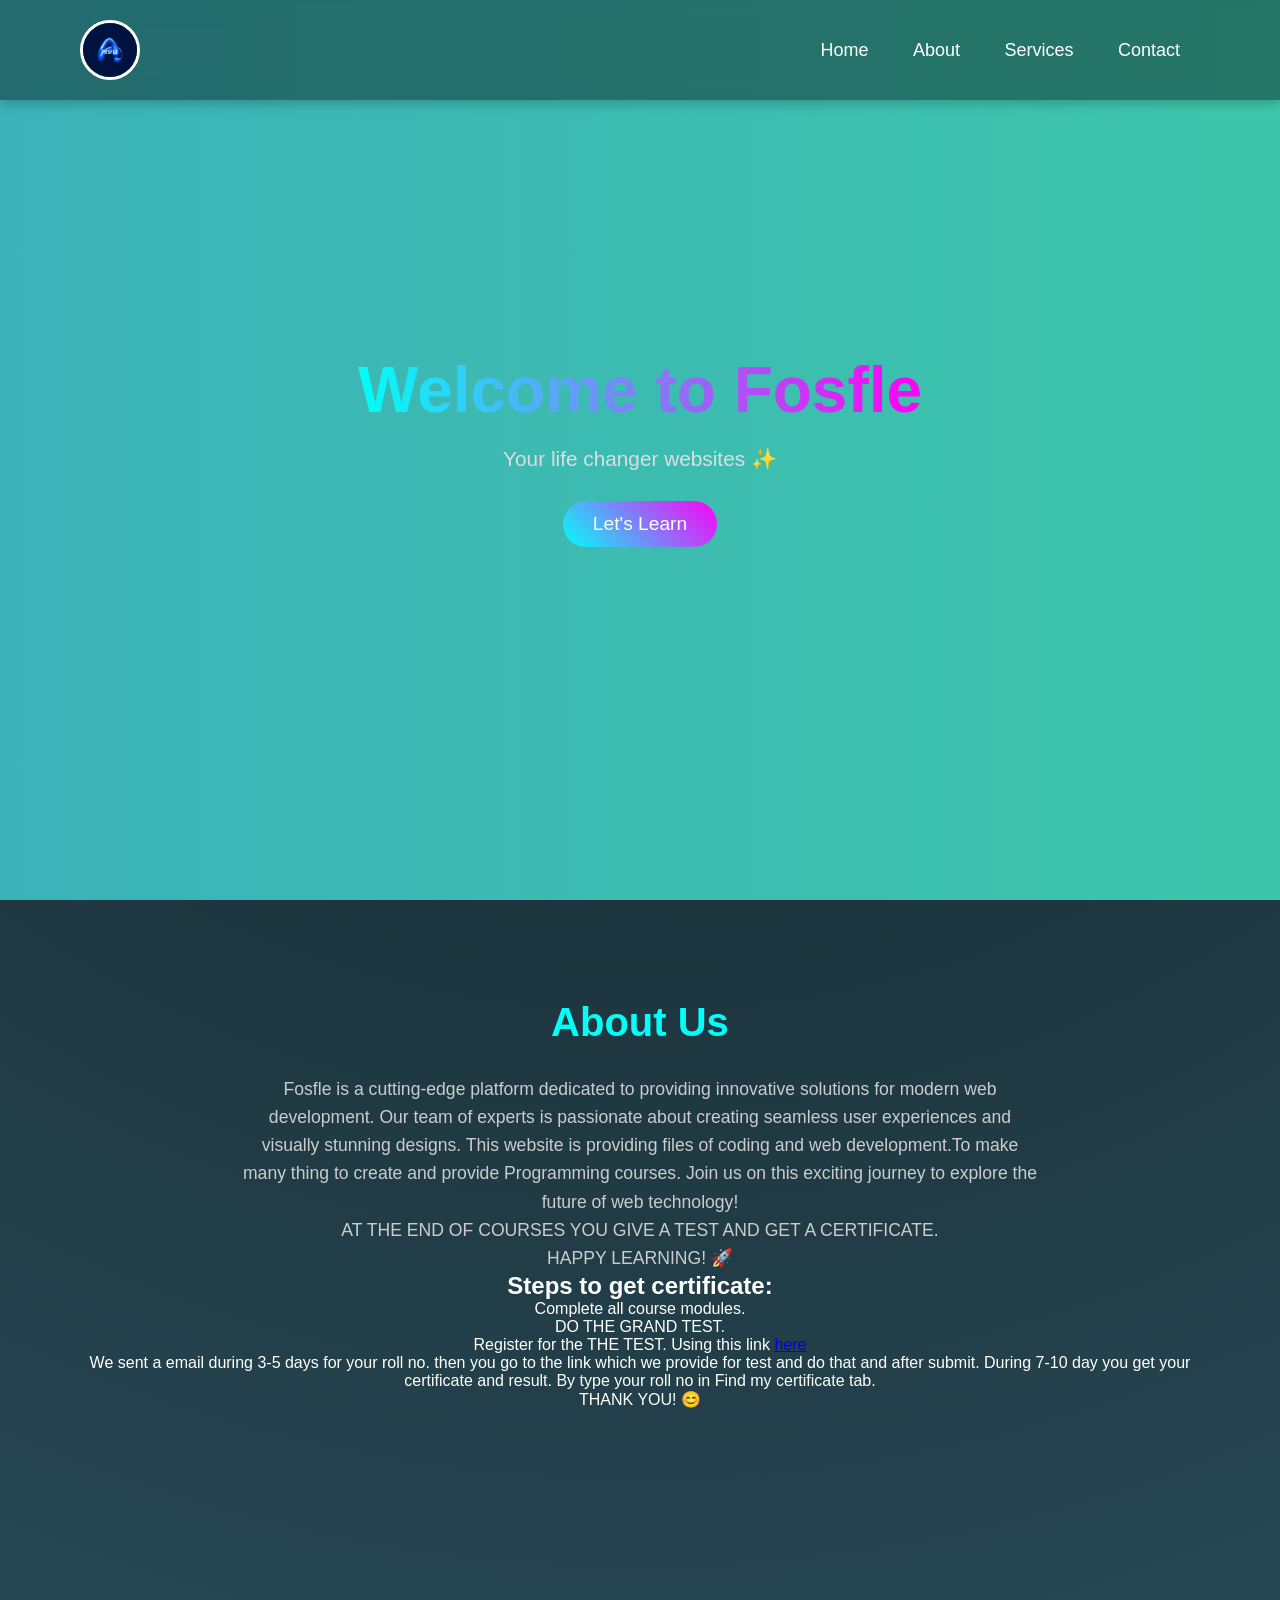
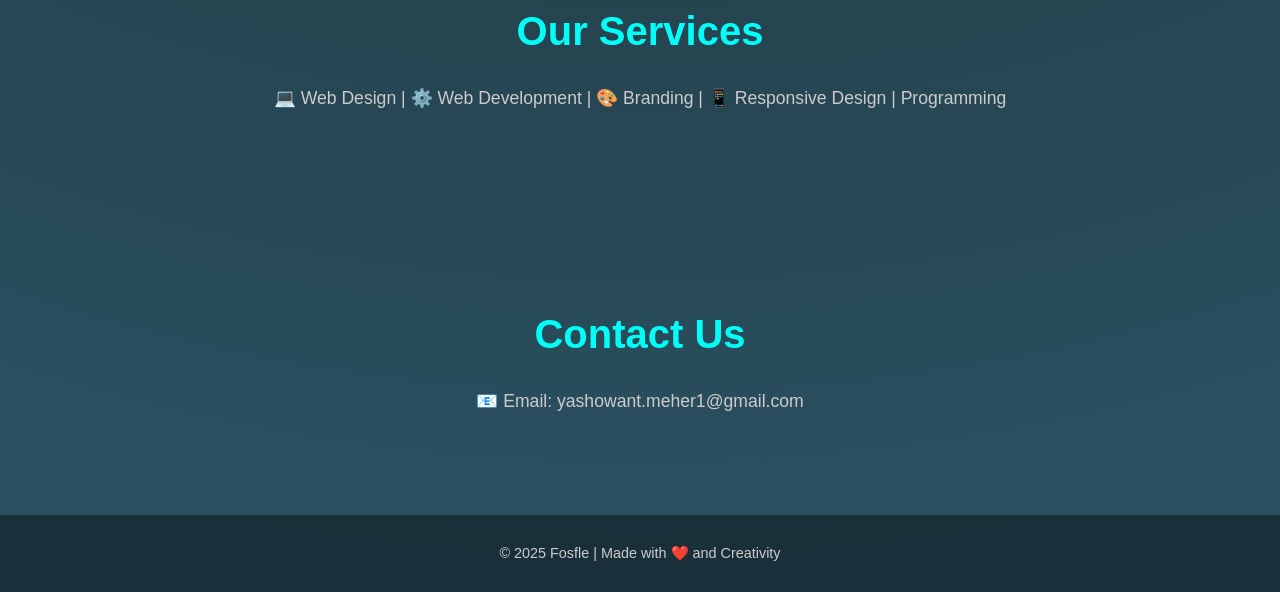
==== index.html @ fc45adf3 "Add files via upload" ====
<!DOCTYPE html>
<html lang="en">
  <head>
    <link rel="icon" type="image/png" href="download.png">
    <meta charset="UTF-8" />
    <meta name="viewport" content="width=device-width, initial-scale=1.0" />
    <title>Fosfle</title>

    <style>
      /* ==== RESET ==== */
      * {
        margin: 0;
        padding: 0;
        box-sizing: border-box;
        font-family: "Poppins", sans-serif;
      }

      body {
        color: white;
        overflow-x: hidden;
        background: radial-gradient(circle at top, #0f2027, #203a43, #2c5364);
      }

      /* ==== ANIMATED BACKGROUND ==== */
      .bg-animation {
        position: fixed;
        top: 0;
        left: 0;
        width: 100%;
        height: 100%;
        z-index: -1;
        background: linear-gradient(270deg, #ff6ec4, #7873f5, #42e695, #3bb2b8);
        background-size: 800% 800%;
        animation: gradientFlow 12s ease infinite;
      }

      @keyframes gradientFlow {
        0% {
          background-position: 0% 50%;
        }
        50% {
          background-position: 100% 50%;
        }
        100% {
          background-position: 0% 50%;
        }
      }

      /* ==== HEADER ==== */
      header {
        display: flex;
        justify-content: space-between;
        align-items: center;
        padding: 20px 80px;
        position: fixed;
        width: 100%;
        background: rgba(0, 0, 0, 0.4);
        backdrop-filter: blur(10px);
        z-index: 10;
        box-shadow: 0 4px 10px rgba(0, 0, 0, 0.2);
      }

      header img {
        width: 60px;
        height: 60px;
        border-radius: 50%;
        border: 3px solid #fff;
        animation: logoSpin 20s linear infinite alternate;
      }

      @keyframes logoSpin {
        from {
          transform: rotate(0deg);
        }
        to {
          transform: rotate(1800deg);
        }
      }

      nav a {
        text-decoration: none;
        color: white;
        margin: 0 20px;
        font-size: 18px;
        position: relative;
        transition: 0.3s;
      }

      nav a::after {
        content: "";
        position: absolute;
        width: 0%;
        height: 3px;
        background: #00fff7;
        bottom: -5px;
        left: 0;
        transition: 0.3s;
      }

      nav a:hover::after {
        width: 100%;
      }

      nav a:hover {
        color: #00fff7;
      }

      /* ==== HERO SECTION ==== */
      .hero {
        height: 100vh;
        display: flex;
        align-items: center;
        justify-content: center;
        flex-direction: column;
        text-align: center;
        padding: 0 20px;
        animation: fadeIn 2s ease;
      }

      .hero h1 {
        font-size: 4rem;
        background: linear-gradient(90deg, #00fff7, #ff00f7);
        -webkit-background-clip: text;
        background-clip: text;
        -webkit-text-fill-color: transparent;
        animation: glow 2s ease-in-out infinite alternate;
      }

      @keyframes glow {
        from {
          text-shadow: 0 0 20px #00fff7;
        }
        to {
          text-shadow: 0 0 40px #ff00f7;
        }
      }

      .hero p {
        font-size: 1.3rem;
        margin-top: 20px;
        color: #ddd;
      }

      .btn {
        margin-top: 30px;
        padding: 12px 30px;
        background: linear-gradient(45deg, #00fff7, #ff00f7);
        border: none;
        border-radius: 50px;
        cursor: pointer;
        font-size: 1.2rem;
        color: white;
        transition: 0.4s;
      }

      .btn:hover {
        transform: scale(1.1);
        box-shadow: 0 0 25px #00fff7;
      }

      /* ==== SECTION CONTENT ==== */
      section {
        padding: 100px 80px;
        text-align: center;
      }

      section h2 {
        font-size: 2.5rem;
        margin-bottom: 30px;
        color: #00fff7;
      }

      section p {
        color: #ccc;
        font-size: 1.1rem;
        max-width: 800px;
        margin: auto;
        line-height: 1.6;
      }

      /* ==== FOOTER ==== */
      footer {
        padding: 30px;
        text-align: center;
        background: rgba(0, 0, 0, 0.4);
        color: #ccc;
        font-size: 0.9rem;
      }
    </style>
  </head>
  <body>
    <div class="bg-animation"></div>

    <header>
      <img
        src="FOSFLE.png"
        alt="Logo"
      />
      <nav>
        <a href="#home">Home</a>
        <a href="#about">About</a>
        <a href="#services">Services</a>
        <a href="#contact">Contact</a>
      </nav>
    </header>

    <div class="hero" id="home">
      <h1>Welcome to Fosfle</h1>
      <p>Your life changer websites ✨</p>
      <button class="btn" onclick="lets()">Let's Learn</button>

      <script>
      function lets() {
        // Adjust the path depending on where 'book_index.html' is located
        const confirmation = confirm("welcome to Fosfle! Do you want to proceed to the home page?");
        if (confirmation) {
          window.location.href = "Book_index.html"; // Ensure this path is correct
        }
      }
    </script>

    </div>

    <section id="about">
      <h2>About Us</h2>
      <p>
        Fosfle is a cutting-edge platform dedicated to providing innovative
        solutions for modern web development. Our team of experts is passionate
        about creating seamless user experiences and visually stunning designs.
        This website is providing files of coding and web development.To make
        many thing to create and provide Programming courses. Join us on this
        exciting journey to explore the future of web technology!<br />
        AT THE END OF COURSES YOU GIVE A TEST AND GET A CERTIFICATE.
        <br />
        HAPPY LEARNING! 🚀
        <br />
        <h1>Steps to get certificate:</h1>
          Complete all course modules.<br />
          DO THE GRAND TEST.<br />
          Register for the THE TEST. Using this link <a href="index.html">here</a><br />
          We sent a email during 3-5 days for your roll no. then you go to the link which we provide for test and do that and after submit. During 7-10 day you get your certificate and result. By type your roll no in Find my certificate tab.
        <br />
        THANK YOU! 😊
      </p>
    </section>

    <section id="services">
      <h2>Our Services</h2>
      <p>
        💻 Web Design | ⚙️ Web Development | 🎨 Branding | 📱 Responsive Design
        | Programming
      </p>
    </section>

    <section id="contact">
      <h2>Contact Us</h2>
      <p>📧 Email: yashowant.meher1@gmail.com</p>
    </section>

    <footer>&copy; 2025 Fosfle | Made with ❤️ and Creativity</footer>
  </body>
</html>
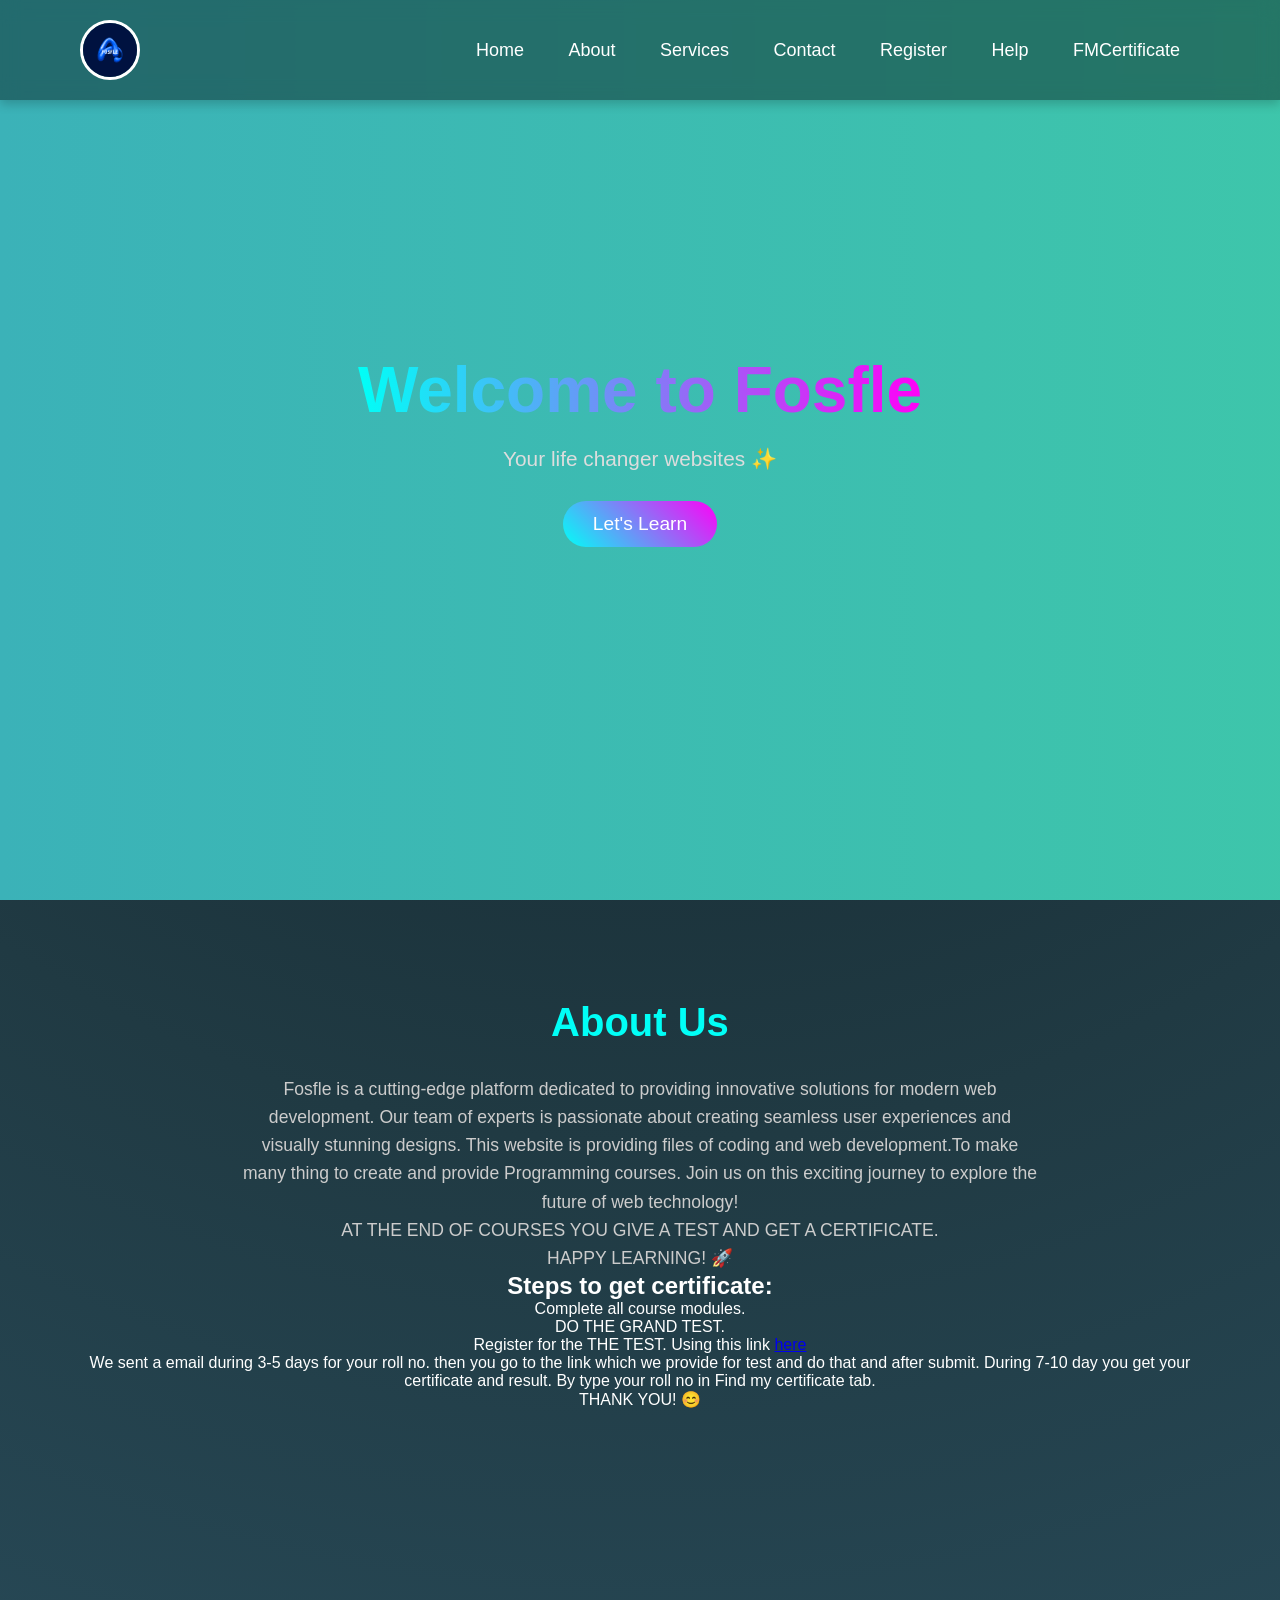
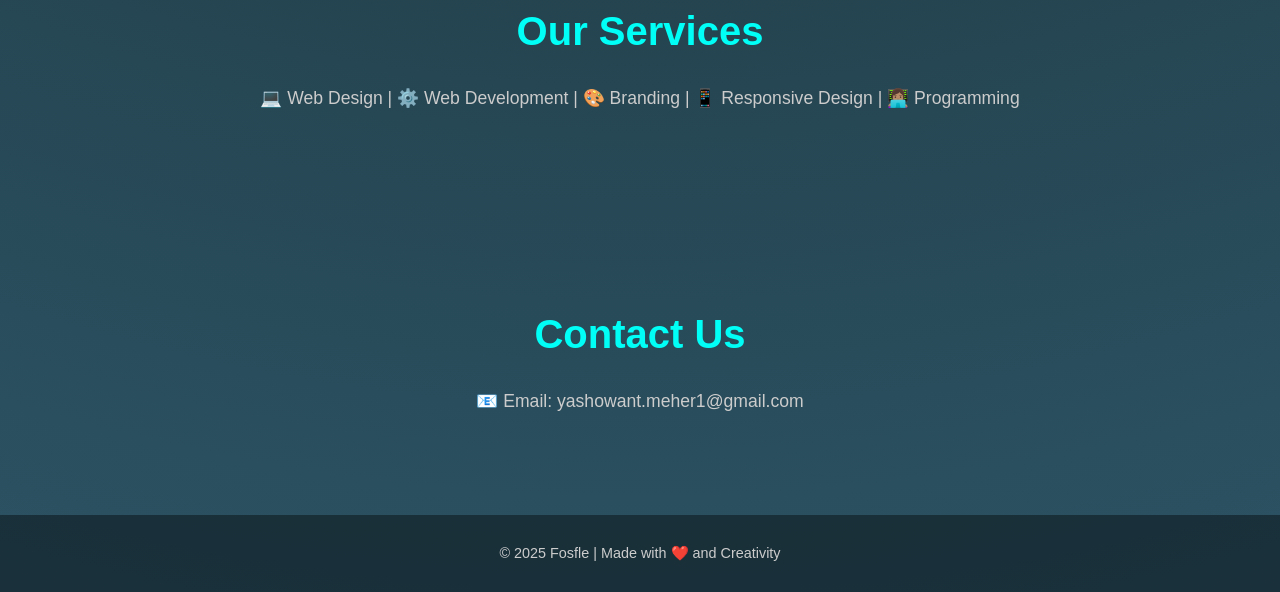
==== commit 8dad2c30: "Add files via upload" ====
--- a/index.html
+++ b/index.html
@@ -201,6 +201,9 @@
         <a href="#about">About</a>
         <a href="#services">Services</a>
         <a href="#contact">Contact</a>
+        <a href="register.html">Register</a>
+        <a href="help.html">Help</a>
+        <a href="find.html">FMCertificate</a>
       </nav>
     </header>
 
@@ -210,6 +213,7 @@
       <button class="btn" onclick="lets()">Let's Learn</button>
 
       <script>
+
       function lets() {
         // Adjust the path depending on where 'book_index.html' is located
         const confirmation = confirm("welcome to Fosfle! Do you want to proceed to the home page?");
@@ -237,7 +241,7 @@
         <h1>Steps to get certificate:</h1>
           Complete all course modules.<br />
           DO THE GRAND TEST.<br />
-          Register for the THE TEST. Using this link <a href="index.html">here</a><br />
+          Register for the THE TEST. Using this link <a href="register.html">here</a><br />
           We sent a email during 3-5 days for your roll no. then you go to the link which we provide for test and do that and after submit. During 7-10 day you get your certificate and result. By type your roll no in Find my certificate tab.
         <br />
         THANK YOU! 😊
@@ -248,7 +252,7 @@
       <h2>Our Services</h2>
       <p>
         💻 Web Design | ⚙️ Web Development | 🎨 Branding | 📱 Responsive Design
-        | Programming
+        | 👩🏽‍💻 Programming
       </p>
     </section>
 
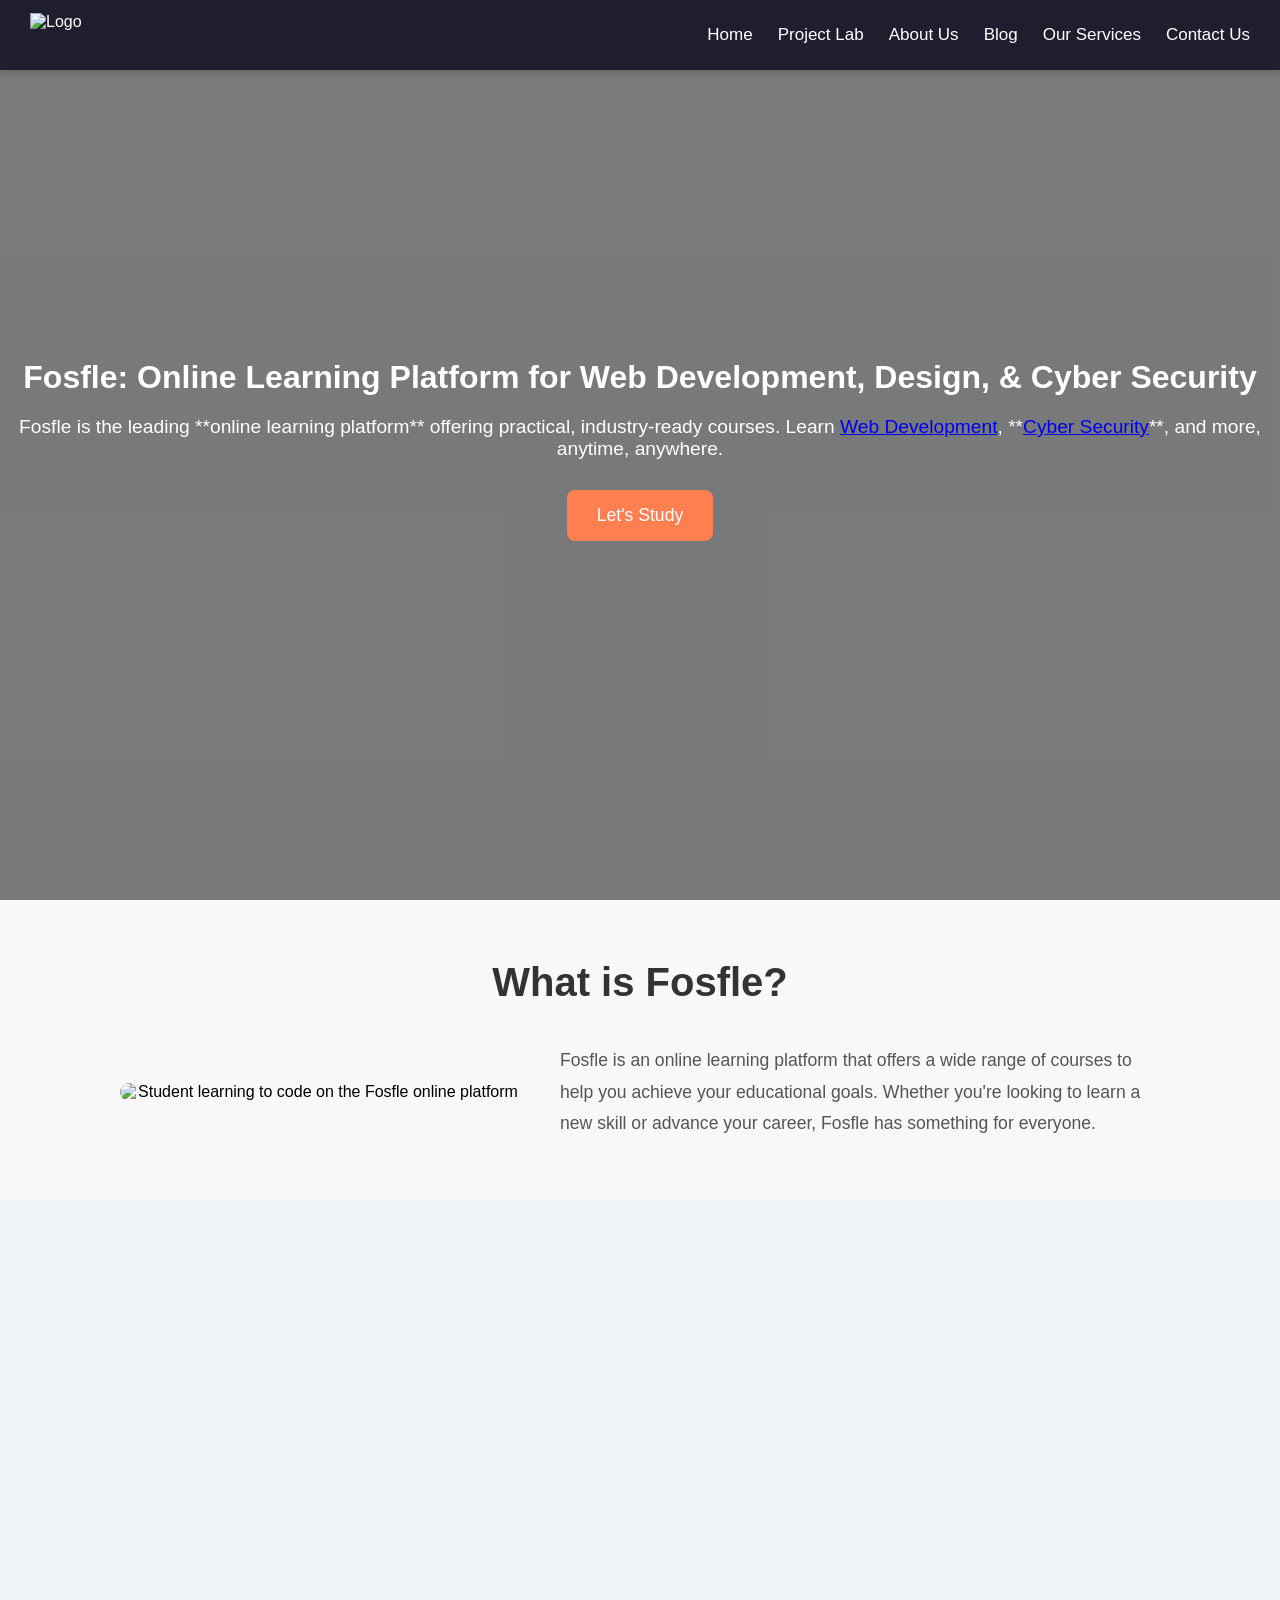
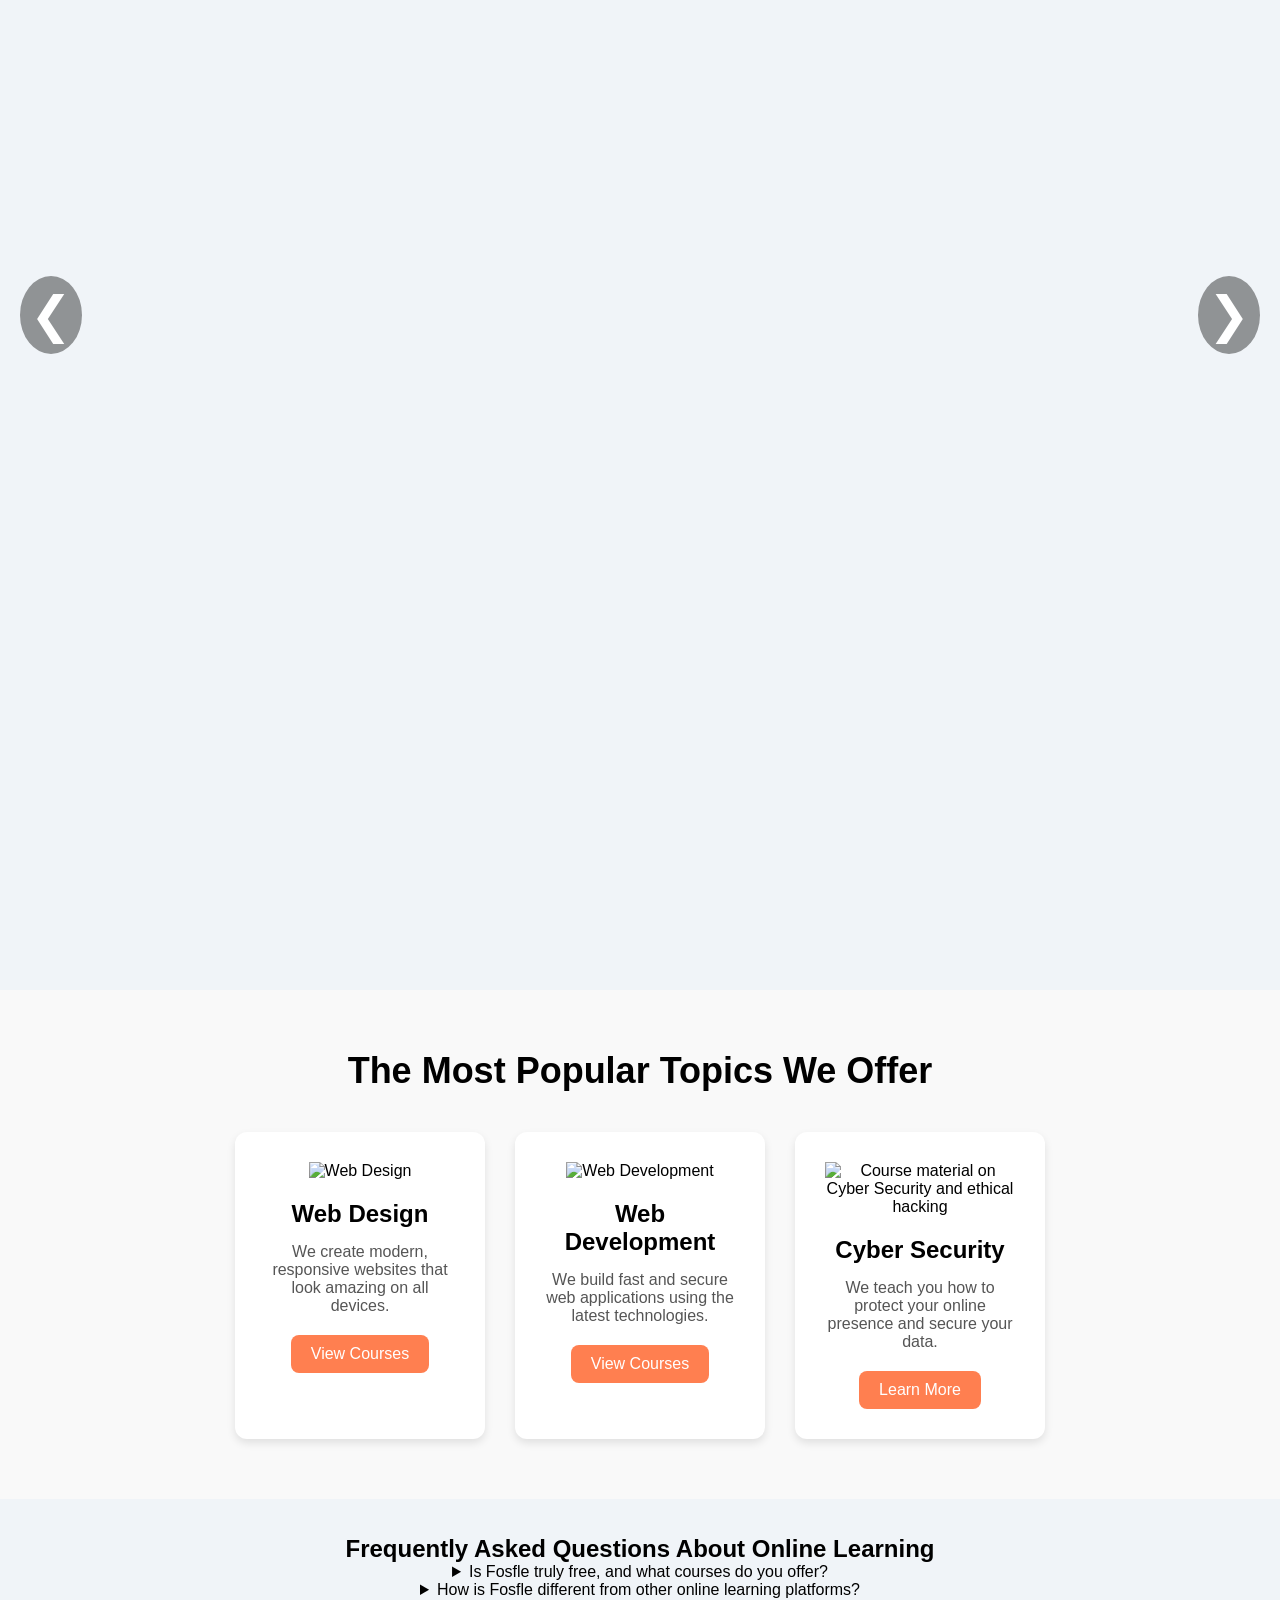
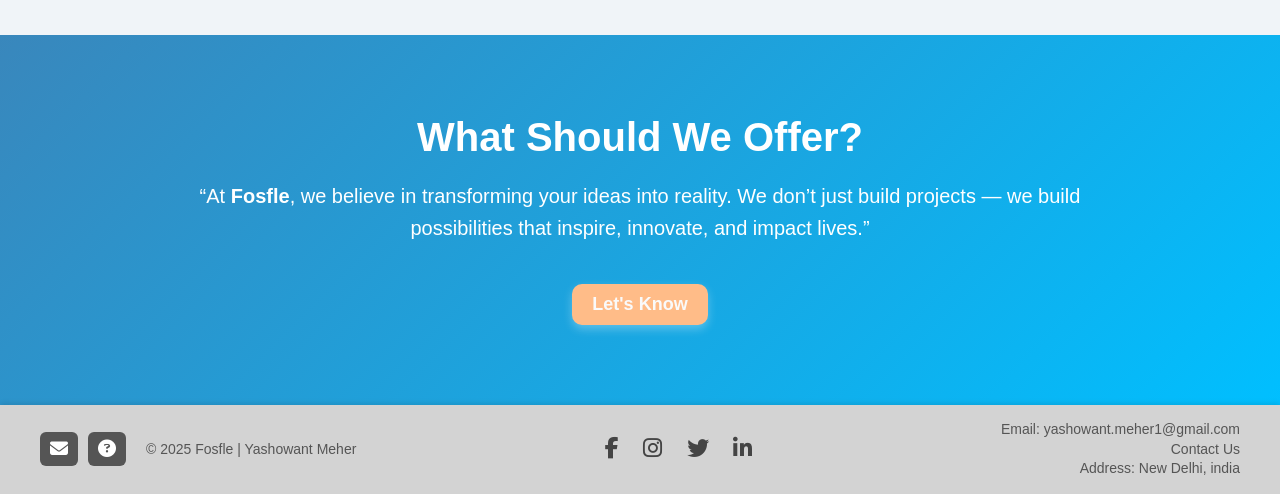
==== commit 105c4835: "Add files via upload" ====
--- a/index.html
+++ b/index.html
@@ -1,266 +1,507 @@
 <!DOCTYPE html>
 <html lang="en">
-  <head>
-    <link rel="icon" type="image/png" href="download.png">
+ <head>
     <meta charset="UTF-8" />
     <meta name="viewport" content="width=device-width, initial-scale=1.0" />
-    <title>Fosfle</title>
-
-    <style>
-      /* ==== RESET ==== */
-      * {
-        margin: 0;
-        padding: 0;
-        box-sizing: border-box;
-        font-family: "Poppins", sans-serif;
+    <title>
+      Fosfle – Online Learning Platform | Learn Anything, Anywhere
+    </title>
+    <meta
+      name="description"
+      content="Fosfle is an online learning platform offering web design, web development, cyber security, tech learning and more. Learn anything, anywhere, anytime."
+    />
+    <meta
+      name="keywords"
+      content="Fosfle, online learning, web design, development, cyber security, study online, learn coding, free courses"
+    />
+    <meta name="author" content="Yashowant Meher" />
+
+    <link rel="canonical" href="https://fosfle.netlify.app/" />
+
+    <meta property="og:type" content="website" />
+    <meta property="og:title" content="Fosfle – Online Learning Platform" />
+    <meta
+      property="og:description"
+      content="Explore top learning topics like Web Design, Web Development and Cyber Security. Learn from anywhere with Fosfle."
+    />
+    <meta property="og:url" content="https://fosfle.netlify.app/" />
+    <meta
+      property="og:image"
+      content="https://fosfle.netlify.app/img/download.png"
+    />
+
+    <meta name="twitter:card" content="summary_large_image" />
+    <meta name="twitter:title" content="Fosfle – Online Learning Platform" />
+    <meta
+      name="twitter:description"
+      content="Learn anything, anywhere, anytime with Fosfle."
+    />
+    <meta
+      name="twitter:image"
+      content="https://fosfle.netlify.app/img/download.png"
+    />
+
+    <meta http-equiv="x-dns-prefetch-control" content="on" />
+    <link rel="preconnect" href="https://fonts.googleapis.com" />
+    <link rel="preconnect" href="https://cdnjs.cloudflare.com" />
+    <link rel="dns-prefetch" href="https://fonts.googleapis.com" />
+    <link rel="dns-prefetch" href="https://cdnjs.cloudflare.com" />
+
+    <link rel="preload" as="image" href="/img/19832.jpg" />
+
+    <link
+      rel="icon"
+      type="image/png"
+      href="https://fosfle.netlify.app/img/download.png"
+      sizes="32x32"
+    />
+    <link
+      rel="apple-touch-icon"
+      href="https://fosfle.netlify.app/img/download.png"
+    />
+    <link
+      rel="shortcut icon"
+      href="https://fosfle.netlify.app/img/download.png"
+    />
+
+    <script type="application/ld+json">
+      {
+        "@context": "https://schema.org",
+        "@graph": [
+          {
+            "@type": "Organization",
+            /* FIX: Added a unique ID. This lets other schema 
+              on other pages refer back to this Organization.
+            */
+            "@id": "https://fosfle.netlify.app/#organization",
+            "name": "Fosfle",
+            "url": "https://fosfle.netlify.app/",
+            "logo": "https://fosfle.netlify.app/img/download.png",
+            "description": "Fosfle is an online learning platform offering courses in web design, web development, cyber security and technology.",
+            
+            /* FIX: Changed to a professional email. If you don't have a custom
+              domain email, this is still better than a gmail.com address for an org.
+              If you get a custom domain, update this.
+            */
+            "email": "yashowant.meher1@gmail.com",
+            "address": {
+              "@type": "PostalAddress",
+              "addressLocality": "New Delhi",
+              "addressCountry": "India"
+            },
+            
+            /* FIX: Replaced placeholder/broken links with actual,
+              consistent profile URLs. You MUST create these profiles.
+              If you don't have one, remove the line.
+            */
+            "sameAs": [
+              "https://facebook.com/fosfle",
+              "https://instagram.com/fosfle",
+              "https://twitter.com/fosfle",
+              "https://linkedin.com/company/fosfle",
+              "https://youtube.com/@Luraxbroreal"
+            ]
+          },
+          {
+            "@type": "WebSite",
+            "name": "Fosfle",
+            "url": "https://fosfle.netlify.app/",
+            /* This tells Google your site's main publisher is the Organization defined above */
+            "publisher": {
+              "@id": "https://fosfle.netlify.app/#organization"
+            },
+            "potentialAction": {
+              "@type": "SearchAction",
+              "target": "https://fosfle.netlify.app/?q={search_term_string}",
+              "query-input": "required name=search_term_string"
+            }
+          },
+          {
+            "@type": "ItemList",
+            "name": "Fosfle Course List",
+            "itemListElement": [
+              {
+                "@type": "Course",
+                "name": "Web Design",
+                "description": "Learn modern, responsive web design skills.",
+                "provider": {
+                  "@type": "Organization",
+                  "name": "Fosfle"
+                }
+              },
+              {
+                "@type": "Course",
+                "name": "Web Development",
+                "description": "Master full-stack development using latest technologies.",
+                "provider": {
+                  "@type": "Organization",
+                  "name": "Fosfle"
+                }
+              },
+              {
+                "@type": "Course",
+                "name": "Cyber Security",
+                "description": "Learn ethical security techniques to protect online data.",
+                "provider": {
+                  "@type": "Organization",
+                  "name": "Fosfle"
+                }
+              }
+            ]
+          },
+          {
+            "@type": "FAQPage",
+            "mainEntity": [
+              {
+                "@type": "Question",
+                "name": "Is Fosfle truly free, and what courses do you offer?",
+                "acceptedAnswer": {
+                  "@type": "Answer",
+                  "text": "Fosfle offers a variety of free introductory courses, with advanced certification programs available for a fee. Our core curriculum focuses on job-ready skills in Web Development, Cyber Security, and UI/UX Design."
+                }
+              },
+              {
+                "@type": "Question",
+                "name": "How is Fosfle different from other online learning platforms?",
+                "acceptedAnswer": {
+                  "@type": "Answer",
+                  "text": "We differentiate ourselves through project-based learning and personalized mentorship from industry experts. Our course material is updated frequently to ensure students learn the most current, in-demand technologies."
+                }
+              },
+              {
+                "@type": "Question",
+                "name": "What career support does Fosfle provide?",
+                "acceptedAnswer": {
+                  "@type": "Answer",
+                  "text": "Fosfle provides resume and portfolio reviews, mock interviews, and career guidance to help our graduates secure roles in their desired tech fields."
+                }
+              },
+              {
+                "@type": "Question",
+                "name": "Are the courses self-paced or scheduled?",
+                "acceptedAnswer": {
+                  "@type": "Answer",
+                  "text": "All Fosfle courses are self-paced, allowing you to learn anytime, anywhere. However, we offer scheduled live sessions and deadlines for certain advanced bootcamp tracks to maintain structure and accountability."
+                }
+              }
+            ]
+          }
+        ]
       }
-
-      body {
-        color: white;
-        overflow-x: hidden;
-        background: radial-gradient(circle at top, #0f2027, #203a43, #2c5364);
-      }
-
-      /* ==== ANIMATED BACKGROUND ==== */
-      .bg-animation {
-        position: fixed;
-        top: 0;
-        left: 0;
-        width: 100%;
-        height: 100%;
-        z-index: -1;
-        background: linear-gradient(270deg, #ff6ec4, #7873f5, #42e695, #3bb2b8);
-        background-size: 800% 800%;
-        animation: gradientFlow 12s ease infinite;
-      }
-
-      @keyframes gradientFlow {
-        0% {
-          background-position: 0% 50%;
-        }
-        50% {
-          background-position: 100% 50%;
-        }
-        100% {
-          background-position: 0% 50%;
-        }
-      }
-
-      /* ==== HEADER ==== */
-      header {
-        display: flex;
-        justify-content: space-between;
-        align-items: center;
-        padding: 20px 80px;
-        position: fixed;
-        width: 100%;
-        background: rgba(0, 0, 0, 0.4);
-        backdrop-filter: blur(10px);
-        z-index: 10;
-        box-shadow: 0 4px 10px rgba(0, 0, 0, 0.2);
-      }
-
-      header img {
-        width: 60px;
-        height: 60px;
-        border-radius: 50%;
-        border: 3px solid #fff;
-        animation: logoSpin 20s linear infinite alternate;
-      }
-
-      @keyframes logoSpin {
-        from {
-          transform: rotate(0deg);
-        }
-        to {
-          transform: rotate(1800deg);
-        }
-      }
-
-      nav a {
-        text-decoration: none;
-        color: white;
-        margin: 0 20px;
-        font-size: 18px;
-        position: relative;
-        transition: 0.3s;
-      }
-
-      nav a::after {
-        content: "";
-        position: absolute;
-        width: 0%;
-        height: 3px;
-        background: #00fff7;
-        bottom: -5px;
-        left: 0;
-        transition: 0.3s;
-      }
-
-      nav a:hover::after {
-        width: 100%;
-      }
-
-      nav a:hover {
-        color: #00fff7;
-      }
-
-      /* ==== HERO SECTION ==== */
-      .hero {
-        height: 100vh;
-        display: flex;
-        align-items: center;
-        justify-content: center;
-        flex-direction: column;
-        text-align: center;
-        padding: 0 20px;
-        animation: fadeIn 2s ease;
-      }
-
-      .hero h1 {
-        font-size: 4rem;
-        background: linear-gradient(90deg, #00fff7, #ff00f7);
-        -webkit-background-clip: text;
-        background-clip: text;
-        -webkit-text-fill-color: transparent;
-        animation: glow 2s ease-in-out infinite alternate;
-      }
-
-      @keyframes glow {
-        from {
-          text-shadow: 0 0 20px #00fff7;
-        }
-        to {
-          text-shadow: 0 0 40px #ff00f7;
-        }
-      }
-
-      .hero p {
-        font-size: 1.3rem;
-        margin-top: 20px;
-        color: #ddd;
-      }
-
-      .btn {
-        margin-top: 30px;
-        padding: 12px 30px;
-        background: linear-gradient(45deg, #00fff7, #ff00f7);
-        border: none;
-        border-radius: 50px;
-        cursor: pointer;
-        font-size: 1.2rem;
-        color: white;
-        transition: 0.4s;
-      }
-
-      .btn:hover {
-        transform: scale(1.1);
-        box-shadow: 0 0 25px #00fff7;
-      }
-
-      /* ==== SECTION CONTENT ==== */
-      section {
-        padding: 100px 80px;
-        text-align: center;
-      }
-
-      section h2 {
-        font-size: 2.5rem;
-        margin-bottom: 30px;
-        color: #00fff7;
-      }
-
-      section p {
-        color: #ccc;
-        font-size: 1.1rem;
-        max-width: 800px;
-        margin: auto;
-        line-height: 1.6;
-      }
-
-      /* ==== FOOTER ==== */
-      footer {
-        padding: 30px;
-        text-align: center;
-        background: rgba(0, 0, 0, 0.4);
-        color: #ccc;
-        font-size: 0.9rem;
-      }
-    </style>
+    </script>
+
+    <link rel="stylesheet" href="indexstyle.css" />
   </head>
   <body>
-    <div class="bg-animation"></div>
-
-    <header>
-      <img
-        src="FOSFLE.png"
-        alt="Logo"
-      />
-      <nav>
-        <a href="#home">Home</a>
-        <a href="#about">About</a>
-        <a href="#services">Services</a>
-        <a href="#contact">Contact</a>
-        <a href="register.html">Register</a>
-        <a href="help.html">Help</a>
-        <a href="find.html">FMCertificate</a>
-      </nav>
-    </header>
-
-    <div class="hero" id="home">
-      <h1>Welcome to Fosfle</h1>
-      <p>Your life changer websites ✨</p>
-      <button class="btn" onclick="lets()">Let's Learn</button>
-
-      <script>
-
-      function lets() {
-        // Adjust the path depending on where 'book_index.html' is located
-        const confirmation = confirm("welcome to Fosfle! Do you want to proceed to the home page?");
-        if (confirmation) {
-          window.location.href = "Book_index.html"; // Ensure this path is correct
-        }
-      }
-    </script>
-
+    <link
+      rel="stylesheet"
+      href="https://cdnjs.cloudflare.com/ajax/libs/font-awesome/6.6.0/css/all.min.css"
+    />
+
+    <nav class="navbar">
+      <div class="nav-left">
+        <img src="/img/download.png" alt="Logo" class="logo" />
+      </div>
+
+      <div class="nav-right">
+        <ul class="nav-links" id="nav-links">
+          <li><a href="index.html">Home</a></li>
+          <li><a href="/project/projectlab.html">Project Lab</a></li>
+          <li><a href="/menue/aboutus.html">About Us</a></li>
+          <li><a href="/blog/blog1.html">Blog</a></li>
+          <li><a href="/menue/services.html">Our Services</a></li>
+          <li><a href="/menue/contact.html">Contact Us</a></li>
+        </ul>
+
+        <div class="hamburger" id="hamburger">
+          <span></span>
+          <span></span>
+          <span></span>
+        </div>
+      </div>
+    </nav>
+
+    <!-- Hero Section -->
+    <section class="hero">
+      <div class="hero-content">
+        <h1>
+          Fosfle: Online Learning Platform for Web Development, Design, & Cyber
+          Security
+        </h1>
+        <p>
+          Fosfle is the leading **online learning platform** offering practical,
+          industry-ready courses. Learn
+          <a href="/menue/services.html">Web Development</a>, **<a
+            href="/menue/services.html"
+            >Cyber Security</a
+          >**, and more, anytime, anywhere.
+        </p>
+        <a href="/menue/find.html" class="hero-button">Let's Study</a>
+      </div>
+    </section>
+
+    <section class="info-section">
+      <div class="info-content">
+        <h2 class="firsth">What is Fosfle?</h2>
+        <div class="info-body">
+          <img
+            src="/img/19832.jpg"
+            alt="Student learning to code on the Fosfle online platform"
+            class="info-image"
+          />
+          <p class="para1">
+            Fosfle is an online learning platform that offers a wide range of
+            courses to help you achieve your educational goals. Whether you're
+            looking to learn a new skill or advance your career, Fosfle has
+            something for everyone.
+          </p>
+        </div>
+      </div>
+    </section>
+
+<script>
+document.addEventListener("DOMContentLoaded", () => {
+
+  let track = document.querySelector('.slider-track');
+  let slides = document.querySelectorAll('.slide');
+  let images = document.querySelectorAll('.slide img');
+  let index = 0;
+  let total = slides.length;
+
+  /* Move Slider */
+  function moveSlider(i) {
+    track.style.transform = `translateX(-${i * 100}%)`;
+
+    images.forEach((img, num) => {
+      img.style.transform = (num === i)
+        ? "scale(1.05) translateX(0)"
+        : "scale(1) translateX(30px)";
+    });
+  }
+
+  /* Arrow Clicks */
+  document.querySelector('.arrow-right').onclick = () => {
+    index = (index + 1) % total;
+    moveSlider(index);
+  };
+  document.querySelector('.arrow-left').onclick = () => {
+    index = (index - 1 + total) % total;
+    moveSlider(index);
+  };
+
+  /* Autoplay */
+  setInterval(() => {
+    index = (index + 1) % total;
+    moveSlider(index);
+  }, 5000);
+
+  /* Swipe Support */
+  let startX = 0;
+  let endX = 0;
+
+  track.addEventListener("touchstart", e => startX = e.touches[0].clientX);
+  track.addEventListener("touchend", e => {
+    endX = e.changedTouches[0].clientX;
+    if (startX - endX > 50) {
+      index = (index + 1) % total;
+      moveSlider(index);
+    } else if (endX - startX > 50) {
+      index = (index - 1 + total) % total;
+      moveSlider(index);
+    }
+  });
+
+  /* Initial Load */
+  moveSlider(0);
+
+});
+</script>
+
+
+    <!-- Full-Section Slider -->
+<div class="slider-container">
+  <div class="slider-track">
+
+    <div class="slide">
+      <img src="/img/icog.jpg" />
     </div>
 
-    <section id="about">
-      <h2>About Us</h2>
-      <p>
-        Fosfle is a cutting-edge platform dedicated to providing innovative
-        solutions for modern web development. Our team of experts is passionate
-        about creating seamless user experiences and visually stunning designs.
-        This website is providing files of coding and web development.To make
-        many thing to create and provide Programming courses. Join us on this
-        exciting journey to explore the future of web technology!<br />
-        AT THE END OF COURSES YOU GIVE A TEST AND GET A CERTIFICATE.
-        <br />
-        HAPPY LEARNING! 🚀
-        <br />
-        <h1>Steps to get certificate:</h1>
-          Complete all course modules.<br />
-          DO THE GRAND TEST.<br />
-          Register for the THE TEST. Using this link <a href="register.html">here</a><br />
-          We sent a email during 3-5 days for your roll no. then you go to the link which we provide for test and do that and after submit. During 7-10 day you get your certificate and result. By type your roll no in Find my certificate tab.
-        <br />
-        THANK YOU! 😊
-      </p>
+    <div class="slide">
+      <img src="/img/icog2.jpg" />
+    </div>
+
+    <div class="slide">
+      <img src="/img/icog3.jpg" />
+    </div>
+
+  </div>
+
+  <div class="arrow arrow-left">&#10094;</div>
+  <div class="arrow arrow-right">&#10095;</div>
+</div>
+
+
+    <!-- Services Section -->
+    <section
+      id="services"
+      style="padding: 60px 20px; background-color: #f9f9f9"
+    >
+      <div style="max-width: 1200px; margin: auto; text-align: center">
+        <h2 style="font-size: 36px; margin-bottom: 40px">
+          The Most Popular Topics We Offer
+        </h2>
+
+        <div
+          style="
+            display: flex;
+            flex-wrap: wrap;
+            justify-content: center;
+            gap: 30px;
+          "
+        >
+          <!-- Service Card 1 -->
+          <div class="service-card">
+            <img src="/img/webdesign.jpg" alt="Web Design" />
+            <h3>Web Design</h3>
+            <p>
+              We create modern, responsive websites that look amazing on all
+              devices.
+            </p>
+            <a href="/courses/web-design.html" class="learn-more"
+              >View Courses</a
+            >
+          </div>
+
+          <!-- Service Card 2 -->
+          <div class="service-card">
+            <img src="/img/19362653.jpg" alt="Web Development" />
+            <h3>Web Development</h3>
+            <p>
+              We build fast and secure web applications using the latest
+              technologies.
+            </p>
+            <a href="/courses/web-development.html" class="learn-more"
+              >View Courses</a
+            >
+          </div>
+
+          <!-- Service Card 3 -->
+          <div class="service-card">
+            <img
+              src="/img/cyber.jpg"
+              alt="Course material on Cyber Security and ethical hacking"
+            />
+            <h3>Cyber Security</h3>
+            <p>
+              We teach you how to protect your online presence and secure your
+              data.
+            </p>
+            <a href="/menue/aboutus.html" class="learn-more">Learn More</a>
+          </div>
+        </div>
+      </div>
     </section>
 
-    <section id="services">
-      <h2>Our Services</h2>
-      <p>
-        💻 Web Design | ⚙️ Web Development | 🎨 Branding | 📱 Responsive Design
-        | 👩🏽‍💻 Programming
-      </p>
+    <section><br><br></section>
+
+      <!-- FAQ Section -->
+      <section id="faq">
+        <center>
+        <h2>Frequently Asked Questions About Online Learning</h2>
+
+        <details>
+          <summary>
+            Is Fosfle truly free, and what courses do you offer?
+          </summary>
+          <p>
+            Fosfle offers a variety of free introductory courses, with advanced
+            certification programs available for a fee. Our core offerings
+            include **Web Development**, **Cyber Security**, and **UI/UX
+            Design**.
+          </p>
+        </details>
+
+        <details>
+          <summary>
+            How is Fosfle different from other online learning platforms?
+          </summary>
+          <p>
+            We focus on project-based, job-ready skills and offer personalized
+            mentorship. Unlike others, our curriculum is updated quarterly to
+            match the latest industry demands.
+          </p>
+
+          </center>
+        </details>
+      </section>
+
+    <section><br><br></section>
+
+    <!-- What Should We Offer Section -->
+    <section
+      id="offer"
+      style="
+        padding: 80px 20px;
+        background: linear-gradient(135deg, #3987bc, #00bfff);
+        color: white;
+        text-align: center;
+      "
+    >
+      <div style="max-width: 900px; margin: auto">
+        <h2
+          style="
+            font-size: 40px;
+            margin-bottom: 20px;
+            animation: fadeInDown 1s ease;
+          "
+        >
+          What Should We Offer?
+        </h2>
+        <p
+          style="
+            font-size: 20px;
+            line-height: 1.6;
+            margin-bottom: 40px;
+            animation: fadeInUp 1.2s ease;
+          "
+        >
+          “At <strong>Fosfle</strong>, we believe in transforming your ideas
+          into reality. We don’t just build projects — we build possibilities
+          that inspire, innovate, and impact lives.”
+        </p>
+        <a href="/menue/aboutus.html" class="offer-btn">Let's Know</a>
+      </div>
     </section>
 
-    <section id="contact">
-      <h2>Contact Us</h2>
-      <p>📧 Email: yashowant.meher1@gmail.com</p>
-    </section>
-
-    <footer>&copy; 2025 Fosfle | Made with ❤️ and Creativity</footer>
+    <!-- Footer -->
+    <footer>
+      <!-- Left Section -->
+      <div class="footer-left">
+        <a href="/menue/contact.html" class="icon-btn" title="Contact Us">
+          <i class="fas fa-envelope"></i>
+        </a>
+        <a href="/menue/help.html" class="icon-btn" title="Help">
+          <i class="fas fa-circle-question"></i>
+        </a>
+        <p>© 2025 Fosfle | Yashowant Meher</p>
+      </div>
+
+      <!-- Center Section -->
+      <div class="footer-center">
+        <a href="#" title="Facebook"><i class="fab fa-facebook-f"></i></a>
+        <a href="#" title="Instagram"><i class="fab fa-instagram"></i></a>
+        <a href="#" title="Twitter"><i class="fab fa-twitter"></i></a>
+        <a href="#" title="LinkedIn"><i class="fab fa-linkedin-in"></i></a>
+      </div>
+
+      <!-- Right Section -->
+      <div class="footer-right">
+        <p>Email: yashowant.meher1@gmail.com</p>
+        <p>Contact Us</p>
+        <p>Address: New Delhi, india</p>
+      </div>
+    </footer>
+
+    <script src="indexsript.js"></script>
   </body>
 </html>
--- a/indexstyle.css
+++ b/indexstyle.css
@@ -0,0 +1,507 @@
+/* Reset */
+* {
+  margin: 0;
+  padding: 0;
+  box-sizing: border-box;
+  font-family: "Poppins", sans-serif;
+}
+
+body {
+  background: #f0f4f8;
+}
+
+/* Navbar container */
+.navbar {
+  width: 100%;
+  height: 70px;
+  background: #1e1e2f;
+  color: white;
+  display: flex;
+  justify-content: space-between;
+  align-items: center;
+  padding: 0 30px;
+  box-shadow: 0 2px 8px rgba(0, 0, 0, 0.2);
+  position: fixed;
+  top: 0;
+  z-index: 1000;
+}
+
+/* Left side (Logo + Name) */
+.nav-left {
+  display: flex;
+  align-items: center;
+}
+
+.nav-left .logo {
+  height: 45px;
+  width: auto;
+  margin-right: 10px;
+}
+
+.nav-left .site-name {
+  font-size: 20px;
+  color: #00aaff;
+}
+
+/* Right side menu */
+.nav-right {
+  display: flex;
+  align-items: center;
+}
+
+.nav-links {
+  display: flex;
+  list-style: none;
+  gap: 25px;
+  transition: all 0.4s ease-in-out;
+}
+
+.nav-links li a {
+  text-decoration: none;
+  color: white;
+  font-size: 17px;
+  transition: color 0.3s ease;
+}
+
+.nav-links li a:hover {
+  color: #00aaff;
+}
+
+/* Hamburger icon */
+.hamburger {
+  display: none;
+  flex-direction: column;
+  justify-content: space-between;
+  width: 26px;
+  height: 20px;
+  margin-left: 20px;
+  cursor: pointer;
+  transition: transform 0.4s ease;
+}
+
+.hamburger span {
+  height: 3px;
+  background: white;
+  border-radius: 3px;
+  transition: all 0.4s ease;
+}
+
+/* Hamburger animation (turns into X) */
+.hamburger.active span:nth-child(1) {
+  transform: rotate(45deg) translate(5px, 5px);
+}
+.hamburger.active span:nth-child(2) {
+  opacity: 0;
+}
+.hamburger.active span:nth-child(3) {
+  transform: rotate(-45deg) translate(5px, -5px);
+}
+
+/* Responsive */
+@media (max-width: 768px) {
+  .nav-links {
+    position: absolute;
+    top: 70px;
+    right: 0;
+    background: #1e1e2f;
+    width: 100%;
+    flex-direction: column;
+    align-items: center;
+    gap: 20px;
+    padding: 0;
+    max-height: 0;
+    overflow: hidden;
+    opacity: 0;
+    transition: all 0.5s ease-in-out;
+  }
+
+  .nav-links.active {
+    max-height: 300px;
+    opacity: 1;
+    padding: 20px 0;
+  }
+
+  .hamburger {
+    display: flex;
+  }
+
+  /* Slight zoom animation for smoother feel */
+  .hamburger.active {
+    transform: rotate(90deg);
+  }
+}
+
+footer {
+  background-color: #d3d3d3; /* grey background */
+  color: #444; /* dark grey text */
+  position: relative;
+  bottom: 0;
+  left: 0;
+  width: 100%;
+  padding: 15px 40px;
+  box-shadow: 0 -2px 5px rgba(0, 0, 0, 0.1);
+  display: flex;
+  justify-content: space-between;
+  align-items: center;
+  flex-wrap: wrap;
+}
+
+/* Left section */
+.footer-left {
+  display: flex;
+  align-items: center;
+  gap: 10px;
+}
+
+.icon-btn {
+  background-color: #555;
+  color: white;
+  border: none;
+  padding: 8px 10px;
+  border-radius: 6px;
+  cursor: pointer;
+  font-size: 18px;
+  transition: background-color 0.3s;
+  text-decoration: none; /* For <a> tag */
+  display: inline-flex;
+  align-items: center;
+  justify-content: center;
+}
+
+.icon-btn:hover {
+  background-color: #333;
+}
+
+.footer-left p {
+  font-size: 14px;
+  color: #555;
+  margin-left: 10px;
+}
+
+/* Center section (social media) */
+.footer-center a {
+  color: #444;
+  text-decoration: none;
+  margin: 0 10px;
+  font-size: 22px;
+  transition: color 0.3s;
+}
+
+.footer-center a:hover {
+  color: #000;
+}
+
+/* Right section (contact info) */
+.footer-right {
+  text-align: right;
+  font-size: 14px;
+  color: #555;
+  line-height: 1.4;
+}
+
+@media (max-width: 768px) {
+  footer {
+    flex-direction: column;
+    text-align: center;
+    gap: 10px;
+  }
+
+  .footer-right {
+    text-align: center;
+  }
+}
+
+/* * {
+  margin: 0;
+  padding: 0;
+  box-sizing: border-box;
+} */
+
+/* Hero Section */
+.hero {
+  position: relative;
+  height: 100vh; /* full screen height */
+  background-image: url("/img/coding-924920.jpg"); /* replace with your image */
+  background-size: cover;
+  background-position: center;
+  display: flex;
+  justify-content: center;
+  align-items: center;
+  color: white;
+  text-align: center;
+}
+
+/* Overlay for dark effect */
+.hero::before {
+  content: "";
+  position: absolute;
+  top: 0;
+  left: 0;
+  height: 100%;
+  width: 100%;
+  background-color: rgba(0, 0, 0, 0.5); /* dark overlay */
+  /* z-index: 1; */
+}
+
+/* Text and button container */
+.hero-content {
+  position: relative;
+  z-index: 2; /* above overlay */
+}
+
+.hero h1 {
+  font-size: 2em;
+  margin-bottom: 20px;
+}
+
+.hero p {
+  font-size: 1.2em;
+  margin-bottom: 30px;
+}
+
+.hero-button {
+  background-color: #ff7f50;
+  color: white;
+  border: none;
+  padding: 15px 30px;
+  font-size: 1.1em;
+  border-radius: 8px;
+  cursor: pointer;
+  transition: background-color 0.3s;
+  text-decoration: none;
+  display: inline-block;
+}
+
+.hero-button:hover {
+  background-color: #ff4500;
+}
+
+/* General Styles */
+.info-section {
+  padding: 60px 20px;
+  background-color: #f8f8f8;
+}
+
+.info-content {
+  max-width: 1200px;
+  margin: 0 auto;
+  text-align: center;
+}
+
+.firsth {
+  font-size: 2.5em;
+  margin-bottom: 40px;
+  color: #333;
+}
+
+/* Flex layout for image and text */
+.info-body {
+  display: flex;
+  align-items: center;
+  justify-content: center;
+  gap: 40px;
+  flex-wrap: wrap; /* allows wrapping on smaller screens */
+}
+
+.info-image {
+  max-width: 400px;
+  width: 100%;
+  height: auto;
+  border-radius: 10px;
+}
+
+.para1 {
+  max-width: 600px;
+  font-size: 1.1em;
+  line-height: 1.8;
+  color: #555;
+  text-align: left;
+}
+
+/* Responsive Adjustments */
+@media (max-width: 992px) {
+  .info-body {
+    gap: 30px;
+  }
+  .firsth {
+    font-size: 2em;
+  }
+}
+
+@media (max-width: 768px) {
+  .info-body {
+    flex-direction: column;
+    text-align: center;
+  }
+  .para1 {
+    text-align: center;
+  }
+  .info-image {
+    max-width: 80%;
+  }
+  .firsth {
+    font-size: 1.8em;
+    margin-bottom: 30px;
+  }
+}
+
+@media (max-width: 480px) {
+  .info-content {
+    padding: 30px 15px;
+  }
+  .para1 {
+    font-size: 1em;
+  }
+  .info-image {
+    max-width: 100%;
+  }
+}
+
+.service-card {
+  background: #fff;
+  padding: 30px;
+  border-radius: 12px;
+  box-shadow: 0 4px 8px rgba(0, 0, 0, 0.1);
+  width: 250px;
+  text-align: center;
+  transition: transform 0.3s ease, box-shadow 0.3s ease;
+  cursor: pointer;
+}
+
+.service-card:hover {
+  transform: translateY(-15px) scale(1.05);
+  box-shadow: 0 15px 25px rgba(0, 0, 0, 0.2);
+}
+
+.service-card img {
+  margin-bottom: 20px;
+  width: 200px;
+  height: 150px;
+}
+
+.service-card h3 {
+  font-size: 24px;
+  margin-bottom: 15px;
+}
+
+.service-card p {
+  color: #555;
+  margin-bottom: 20px;
+}
+
+.learn-more {
+  display: inline-block;
+  padding: 10px 20px;
+  background: #ff7f50;
+  color: #fff;
+  border-radius: 8px;
+  text-decoration: none;
+  transition: background 0.3s ease;
+}
+
+.learn-more:hover {
+  background: #ff7f50;
+}
+
+@media (max-width: 768px) {
+  .service-card {
+    width: 100%;
+  }
+}
+
+/* Animation keyframes */
+@keyframes fadeInDown {
+  0% {
+    opacity: 0;
+    transform: translateY(-30px);
+  }
+  100% {
+    opacity: 1;
+    transform: translateY(0);
+  }
+}
+
+@keyframes fadeInUp {
+  0% {
+    opacity: 0;
+    transform: translateY(30px);
+  }
+  100% {
+    opacity: 1;
+    transform: translateY(0);
+  }
+}
+
+/* Button Style */
+.offer-btn {
+  display: inline-block;
+  padding: 10px 20px;
+  background: #ffbc88;
+  color: #fafafa;
+  font-weight: bold;
+  font-size: 18px;
+  border-radius: 10px;
+  text-decoration: none;
+  transition: all 0.3s ease;
+  box-shadow: 0 4px 10px rgba(255, 255, 255, 0.3);
+}
+
+.offer-btn:hover {
+  background: #ff7f50;
+  transform: scale(1.08);
+  box-shadow: 0 8px 20px rgba(255, 255, 255, 0.4);
+}
+
+/* Full Section Slider */
+.slider-container {
+  width: 100%;
+  height: 150vh;
+  overflow: hidden;
+  position: relative;
+  margin-top: 40px;
+}
+
+.slider-track {
+  display: flex;
+  height: 100%;
+  transition: transform 0.8s cubic-bezier(0.55, 0.06, 0.68, 0.19);
+}
+
+.slide {
+  min-width: 100%;
+  height: 100%;
+  position: relative;
+  overflow: hidden;
+}
+
+/* Parallax effect */
+.slide img {
+  width: 110%;
+  height: 150%;
+  object-fit: cover;
+  position: absolute;
+  top: -5%;
+  left: -5%;
+  transition: transform 1.2s ease-in-out;
+}
+
+/* Arrows */
+.arrow {
+  position: absolute;
+  top: 50%;
+  transform: translateY(-50%);
+  color: white;
+  font-size: 50px;
+  cursor: pointer;
+  padding: 10px;
+  z-index: 10;
+  user-select: none;
+  background: rgba(0, 0, 0, 0.4);
+  border-radius: 50%;
+}
+.arrow-left {
+  left: 20px;
+}
+.arrow-right {
+  right: 20px;
+}
